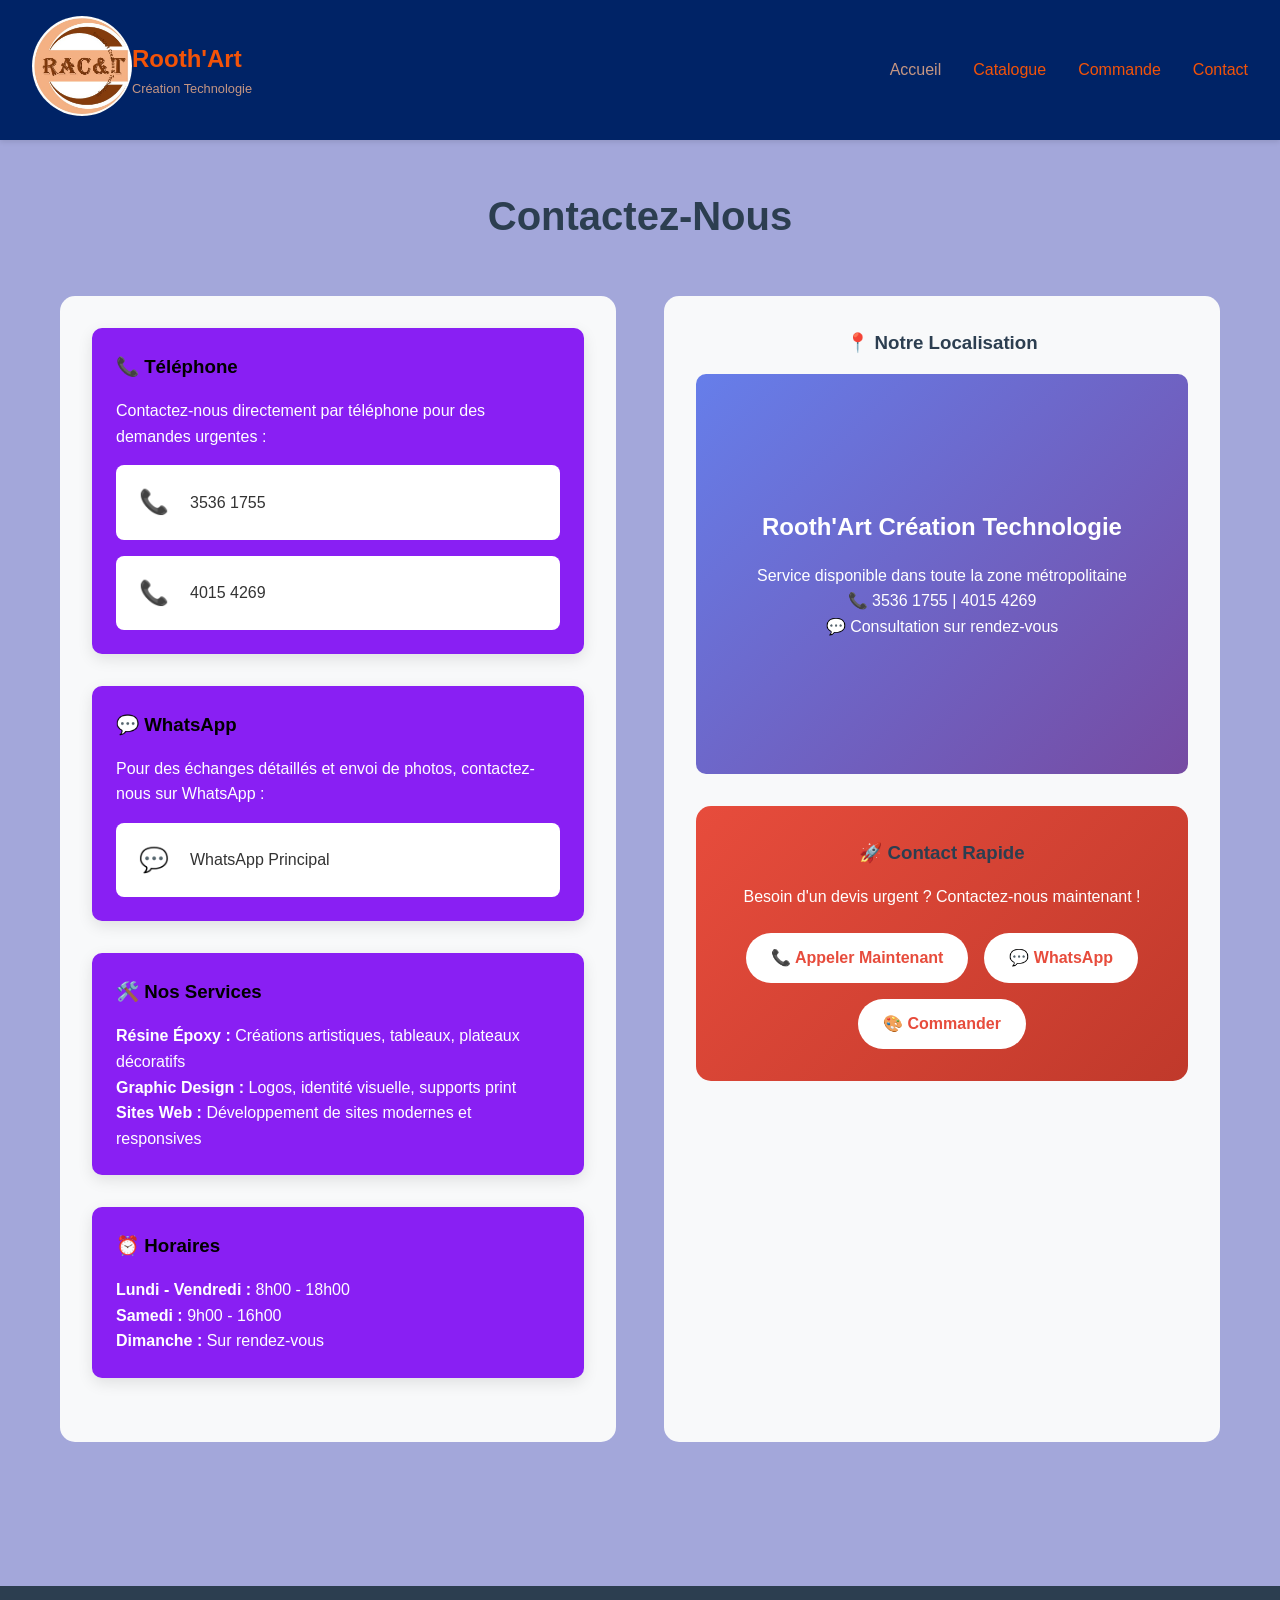
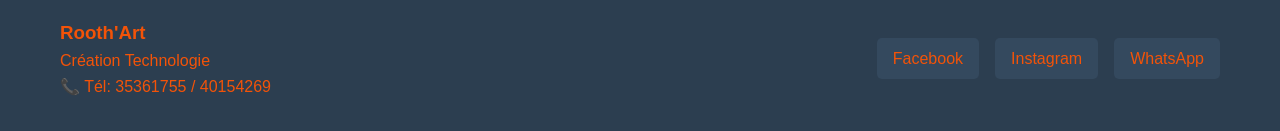
==== contact.html @ ddb90b37 "Add files via upload" ====
<!DOCTYPE html>
<html lang="fr">
<head>
    <meta charset="UTF-8">
    <meta name="viewport" content="width=device-width, initial-scale=1.0">
    <link rel="stylesheet" href="stylecontact.css">
    <title>Contact - Rooth'Art</title>
</head>
<body>
    <header>
        <nav class="navbar">
           <div class="logo__Name">
             <div class="logo">
                 <img src="logo.jpg">
                </div>
            <div class="nav-brand">
                <h1>Rooth'Art</h1>
                <p>Création Technologie</p>
            </div>
           </div>
            <ul class="nav-menu">
                <li><a href="index.html" class="active">Accueil</a></li>
                <li><a href="catalogue.html">Catalogue</a></li>
                <li><a href="commande.html">Commande</a></li>
                <li><a href="contact.html">Contact</a></li>
            </ul>
            <div class="hamburger">
                <span></span>
                <span></span>
                <span></span>
            </div>
        </nav>
    </header>

    <main>
        <section class="contact">
            <div class="container">
                <h2><br>Contactez-Nous</h2>
                
                <div class="contact-content">
                    <div class="contact-info">
                        <div class="contact-item">
                            <h3>📞 Téléphone</h3>
                            <p>Contactez-nous directement par téléphone pour des demandes urgentes :</p>
                            <div class="contact-links">
                                <a href="tel:35361755" class="contact-link">
                                    <span class="icon">📞</span>
                                    <span>3536 1755</span>
                                </a>
                                <a href="tel:40154269" class="contact-link">
                                    <span class="icon">📞</span>
                                    <span>4015 4269</span>
                                </a>
                            </div>
                        </div>

                        <div class="contact-item">
                            <h3>💬 WhatsApp</h3>
                            <p>Pour des échanges détaillés et envoi de photos, contactez-nous sur WhatsApp :</p>
                            <div class="contact-links">
                                <a href="https://wa.me/50935361755" class="contact-link">
                                    <span class="icon">💬</span>
                                    <span>WhatsApp Principal</span>
                                </a>
                            </div>
                        </div>

                        <div class="contact-item">
                            <h3>🛠️ Nos Services</h3>
                            <p><strong>Résine Époxy :</strong> Créations artistiques, tableaux, plateaux décoratifs</p>
                            <p><strong>Graphic Design :</strong> Logos, identité visuelle, supports print</p>
                            <p><strong>Sites Web :</strong> Développement de sites modernes et responsives</p>
                        </div>

                        <div class="contact-item">
                            <h3>⏰ Horaires</h3>
                            <p><strong>Lundi - Vendredi :</strong> 8h00 - 18h00</p>
                            <p><strong>Samedi :</strong> 9h00 - 16h00</p>
                            <p><strong>Dimanche :</strong> Sur rendez-vous</p>
                        </div>
                    </div>
                    
                    <div class="map-container">
                        <h3>📍 Notre Localisation</h3>
                        <div class="map-placeholder">
                            <h4>Rooth'Art Création Technologie</h4>
                            <p>Service disponible dans toute la zone métropolitaine</p>
                            <p>📞 3536 1755 | 4015 4269</p>
                            <p>💬 Consultation sur rendez-vous</p>
                        </div>
                        
                        <div class="quick-contact">
                            <h3>🚀 Contact Rapide</h3>
                            <p>Besoin d'un devis urgent ? Contactez-nous maintenant !</p>
                            <div class="quick-contact-buttons">
                                <a href="tel:35361755" class="quick-btn">📞 Appeler Maintenant</a>
                                <a href="https://wa.me/50935361755" class="quick-btn">💬 WhatsApp</a>
                                <a href="commande.html" class="quick-btn">🎨 Commander</a>
                            </div>
                        </div>
                    </div>
                </div>
            </div>
        </section>
    </main>

    <footer>
        <div class="container">
            <div class="footer-content">
                <div class="footer-info">
                    <h3>Rooth'Art</h3>
                    <p>Création Technologie</p>
                    <p>📞 Tél: 35361755 / 40154269</p>
                </div>
                <div class="social-links">
                    <a href="#" class="social-link">Facebook</a>
                    <a href="#" class="social-link">Instagram</a>
                    <a href="https://wa.me/50935361755" class="social-link">WhatsApp</a>
                </div>
            </div>
        </div>
    </footer>
</body>
</html>
---- stylecontact.css ----
* {
            margin: 0;
            padding: 0;
            box-sizing: border-box;
        }

        body {
            font-family: 'Arial', sans-serif;
            line-height: 1.6;
            color: #333;
            background: #a3a7da;
        }

        .container {
            max-width: 1200px;
            margin: 0 auto;
            padding: 0 20px;
        }

        /* Navigation */
            .logo img{
            width: 100px;
            height: 100px;
            border-radius: 50%;
        }
        .logo__Name{
            display: flex;
            align-items: center;
        }
        .navbar {
            display: flex;
            justify-content: space-between;
            align-items: center;
            padding: 1rem 2rem;
            background: #002366;
            box-shadow: 0 2px 5px rgba(0,0,0,0.1);
            position: fixed;
            width: 100%;
            top: 0;
            z-index: 1000;
        }
        
        .nav-brand h1 {
            color:#f35308 ;
            font-size: 1.5rem;
        }

        .nav-brand p {
            color: #c59683;
            font-size: 0.8rem;
        }

        .nav-menu {
            display: flex;
            list-style: none;
            gap: 2rem;
            justify-content: flex-end;
        }

        .nav-menu a {
            text-decoration: none;
            color: #f35308;
            font-weight: 500;
            transition: color 0.3s;
        }

        .nav-menu a.active,
        .nav-menu a:hover {
            color: #c59683;
        }

        .hamburger {
            display: none;
            flex-direction: column;
            cursor: pointer;
        }

        /* .hamburger span {
            width: 25px;
            height: 3px;
            background: #333;
            margin: 3px 0;
            transition: 0.3s;
        } */

        /* Contact Section */
        .contact {
            padding: 120px 0 80px;
        }

        .contact h2 {
            text-align: center;
            margin-bottom: 3rem;
            font-size: 2.5rem;
            color: #2c3e50;
        }

        .contact-content {
            display: grid;
            grid-template-columns: 1fr 1fr;
            gap: 3rem;
        }

        .contact-info {
            background: #f8f9fa;
            padding: 2rem;
            border-radius: 15px;
        }

        .contact-item {
            margin-bottom: 2rem;
            padding: 1.5rem;
            background:  #891ff3;
            border-radius: 10px;
            box-shadow: 0 5px 15px rgba(0,0,0,0.1);
        }

        .contact-item h3 {
            color: black;
            margin-bottom: 1rem;
            display: flex;
            align-items: center;
            gap: 0.5rem;
        }

        .contact-item p {
            color: white;
            line-height: 1.6;
        }

        .contact-links {
            display: flex;
            flex-direction: column;
            gap: 1rem;
            margin-top: 1rem;
        }

        .contact-link {
            display: flex;
            align-items: center;
            gap: 1rem;
            padding: 1rem;
            background: white;
            border-radius: 8px;
            text-decoration: none;
            color: #333;
            transition: all 0.3s;
            border: 2px solid transparent;
        }

        .contact-link:hover {
            border-color: #3498db;
            transform: translateX(5px);
        }

        .contact-link .icon {
            font-size: 1.5rem;
            width: 40px;
            text-align: center;
        }

        /* Map Container */
        .map-container {
            background: #f8f9fa;
            padding: 2rem;
            border-radius: 15px;
        }

        .map-container h3 {
            color: #2c3e50;
            margin-bottom: 1rem;
            text-align: center;
        }

        .map-placeholder {
            height: 400px;
            background: linear-gradient(135deg, #667eea, #764ba2);
            border-radius: 10px;
            display: flex;
            flex-direction: column;
            justify-content: center;
            align-items: center;
            color: white;
            text-align: center;
            padding: 2rem;
        }

        .map-placeholder h4 {
            font-size: 1.5rem;
            margin-bottom: 1rem;
        }

        .quick-contact {
            background: linear-gradient(135deg, #e74c3c, #c0392b);
            color: white;
            padding: 2rem;
            border-radius: 15px;
            text-align: center;
            margin-top: 2rem;
        }

        .quick-contact h3 {
            margin-bottom: 1rem;
        }

        .quick-contact-buttons {
            display: flex;
            gap: 1rem;
            justify-content: center;
            flex-wrap: wrap;
            margin-top: 1.5rem;
        }

        .quick-btn {
            padding: 12px 25px;
            background: white;
            color: #e74c3c;
            text-decoration: none;
            border-radius: 25px;
            font-weight: bold;
            transition: all 0.3s;
        }

        .quick-btn:hover {
            transform: translateY(-3px);
            box-shadow: 0 5px 15px rgba(0,0,0,0.2);
        }

        /* Footer */
        footer {
            background: #2c3e50;
            color:#f35308;
            padding: 2rem 0;
            margin-top: 4rem;
        }

        .footer-content {
            display: flex;
            justify-content: space-between;
            align-items: center;
        }

        .social-links {
            display: flex;
            gap: 1rem;
        }

        .social-link {
            color: #f35308;
            text-decoration: none;
            padding: 0.5rem 1rem;
            background: #34495e;
            border-radius: 5px;
            transition: background 0.3s;
        }

        .social-link:hover {
            background: #3498db;
        }

        /* Responsive Design 
        @media (max-width: 768px) {
            .hamburger {
                display: flex;
            }
            
            .nav-menu {
                position: fixed;
                left: -100%;
                top: 70px;
                flex-direction: column;
                background-color: white;
                width: 100%;
                text-align: center;
                transition: 0.3s;
                box-shadow: 0 10px 27px rgba(0,0,0,0.05);
                padding: 2rem 0;
            }
            
            .nav-menu.active {
                left: 0;
            }
            
            .contact {
                padding: 100px 0 60px;
            }
            
            .contact-content {
                grid-template-columns: 1fr;
                gap: 2rem;
            }
            
            .map-placeholder {
                height: 300px;
                padding: 1rem;
            }
            
            .quick-contact-buttons {
                flex-direction: column;
                align-items: center;
            }
            
            .footer-content {
                flex-direction: column;
                gap: 1rem;
                text-align: center;
            }
        }

        @media (max-width: 480px) {
            .container {
                padding: 0 15px;
            }
            
            .navbar {
                padding: 1rem;
            }
            
            .contact h2 {
                font-size: 2rem;
            }
            
            .contact-info,
            .map-container {
                padding: 1.5rem;
            }
            
            .contact-item {
                padding: 1rem;
            }
        }

         /* Responsive */
        @media (max-width: 200px) {
            .nav-container {
                flex-direction: column;
                gap: 1rem;
            }

            nav ul {
                gap: 1rem;
            }

            .contact-grid {
                grid-template-columns: 1fr;
            }

            .section {
                padding: 2rem 1rem;
            }
        }
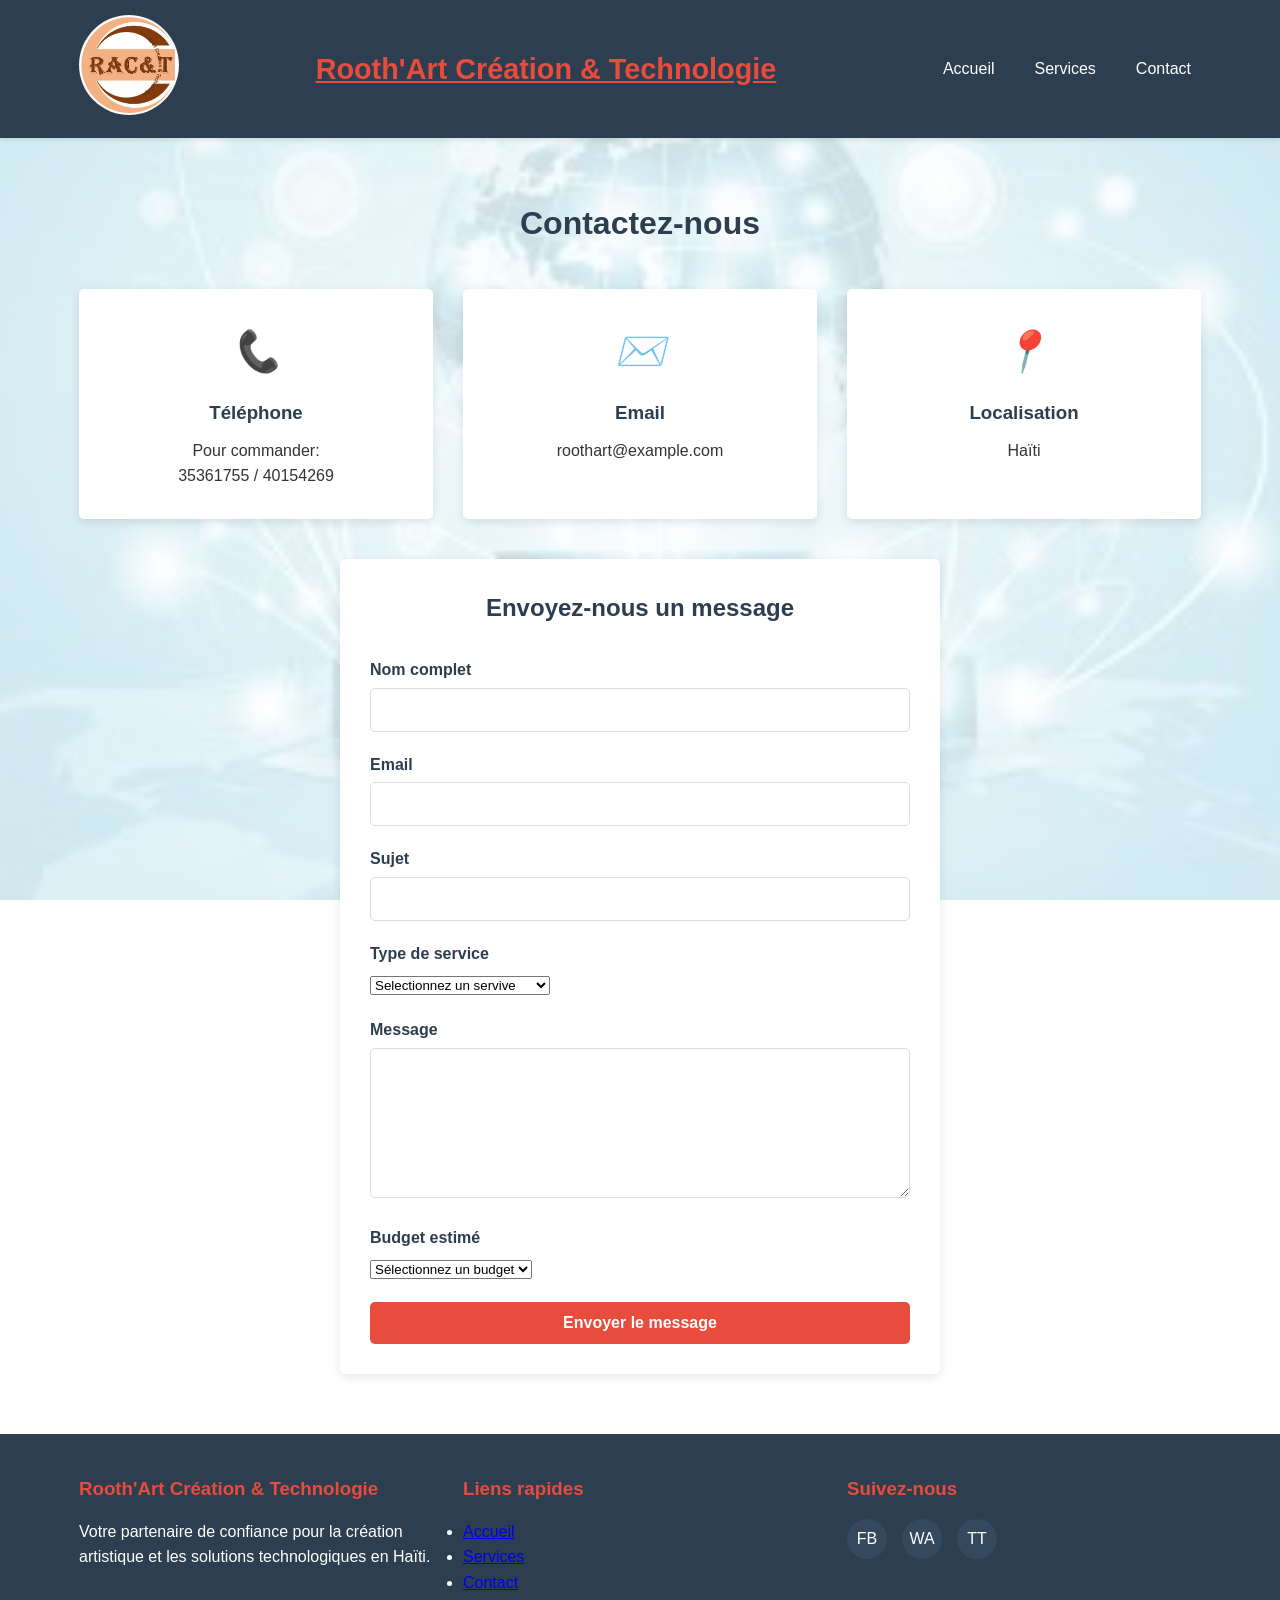
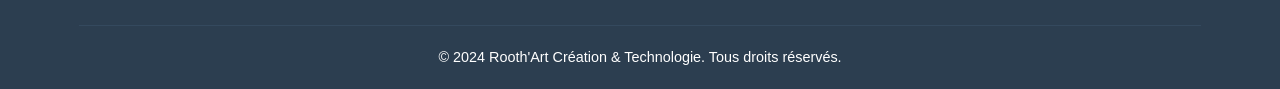
==== commit 711cb2f2: "Add files via upload" ====
--- a/contact.html
+++ b/contact.html
@@ -3,102 +3,367 @@
 <head>
     <meta charset="UTF-8">
     <meta name="viewport" content="width=device-width, initial-scale=1.0">
-    <link rel="stylesheet" href="stylecontact.css">
-    <title>Contact - Rooth'Art</title>
+    <title>Contact - Rooth'Art Création & Technologie</title>
+    <style>
+        * {
+            margin: 0;
+            padding: 0;
+            box-sizing: border-box;
+        }
+        
+        body {
+            font-family: 'Arial', sans-serif;
+            line-height: 1.6;
+            color: #333;
+            background-color: #4d9a9c;
+             background: linear-gradient(rgba(255,255,255,0.8), rgba(255,255,255,0.8)), 
+                        url("120.jpg");
+            background-size: cover;
+            background-attachment: fixed;
+            background-position: center;
+        }
+        
+        .container {
+            width: 90%;
+            max-width: 1200px;
+            margin: 0 auto;
+            padding: 0 15px;
+        }
+        
+        /* Header */
+        header {
+            background-color: #2c3e50;
+            color: white;
+            padding: 15px 0;
+            position: sticky;
+            top: 0;
+            z-index: 100;
+            box-shadow: 0 2px 5px rgba(0,0,0,0.1);
+        }
+        .log img{
+            width: 100px;
+            height: 100px;
+            border-radius: 50px;
+        }
+        .logo {
+            font-size: 1.8rem;
+            font-weight: bold;
+            color: #e74c3c;
+        }
+        
+        nav {
+            display: flex;
+            justify-content: space-between;
+            align-items: center;
+        }
+        
+        .nav-links {
+            display: flex;
+            list-style: none;
+        }
+        
+        .nav-links li {
+            margin-left: 20px;
+        }
+        
+        .nav-links a {
+            color: white;
+            text-decoration: none;
+            padding: 5px 10px;
+            transition: color 0.3s;
+        }
+        
+        .nav-links a:hover {
+            color: #e74c3c;
+        }
+        
+        .menu-toggle {
+            display: none;
+            cursor: pointer;
+            font-size: 1.5rem;
+        }
+        
+        #menu-check {
+            display: none;
+        }
+        
+        /* Contact Page */
+        .contact-page {
+            padding: 60px 0;
+        }
+        
+        .section-title {
+            text-align: center;
+            margin-bottom: 40px;
+            font-size: 2rem;
+            color: #2c3e50;
+        }
+        
+        .contact-info {
+            display: grid;
+            grid-template-columns: repeat(auto-fit, minmax(250px, 1fr));
+            gap: 30px;
+            margin-bottom: 40px;
+        }
+        
+        .contact-card {
+            background-color: white;
+            padding: 30px;
+            border-radius: 5px;
+            box-shadow: 0 3px 10px rgba(0,0,0,0.1);
+            text-align: center;
+            transition: transform 0.3s;
+        }
+        
+        .contact-card:hover {
+            transform: translateY(-5px);
+        }
+        
+        .contact-card i {
+            font-size: 2.5rem;
+            color: #e74c3c;
+            margin-bottom: 15px;
+            display: block;
+        }
+        
+        .contact-card h3 {
+            margin-bottom: 10px;
+            color: #2c3e50;
+        }
+        
+        /* Contact Form */
+        .contact-form {
+            max-width: 600px;
+            margin: 0 auto;
+            background-color: white;
+            padding: 30px;
+            border-radius: 5px;
+            box-shadow: 0 3px 10px rgba(0,0,0,0.1);
+        }
+        
+        .contact-form h2 {
+            text-align: center;
+            margin-bottom: 30px;
+            color: #2c3e50;
+        }
+        
+        .form-group {
+            margin-bottom: 20px;
+        }
+        
+        .form-group label {
+            display: block;
+            margin-bottom: 5px;
+            font-weight: bold;
+            color: #2c3e50;
+        }
+        
+        .form-control {
+            width: 100%;
+            padding: 12px;
+            border: 1px solid #ddd;
+            border-radius: 5px;
+            font-size: 1rem;
+            transition: border-color 0.3s;
+        }
+        
+        .form-control:focus {
+            border-color: #e74c3c;
+            outline: none;
+        }
+        
+        textarea.form-control {
+            min-height: 150px;
+            resize: vertical;
+        }
+        
+        .btn {
+            display: inline-block;
+            background-color: #e74c3c;
+            color: white;
+            padding: 12px 25px;
+            border: none;
+            border-radius: 5px;
+            font-weight: bold;
+            cursor: pointer;
+            transition: background-color 0.3s;
+            width: 100%;
+            font-size: 1rem;
+        }
+        
+        .btn:hover {
+            background-color: #c0392b;
+        }
+        
+        /* Footer */
+        footer {
+            background-color: #2c3e50;
+            color: white;
+            padding: 40px 0 20px;
+        }
+        
+        .footer-content {
+            display: grid;
+            grid-template-columns: repeat(auto-fit, minmax(200px, 1fr));
+            gap: 30px;
+            margin-bottom: 30px;
+        }
+        
+        .footer-section h3 {
+            margin-bottom: 15px;
+            color: #e74c3c;
+        }
+        
+        .social-links {
+            display: flex;
+            gap: 15px;
+        }
+        
+        .social-links a {
+            display: inline-block;
+            width: 40px;
+            height: 40px;
+            background-color: #34495e;
+            border-radius: 50%;
+            text-align: center;
+            line-height: 40px;
+            transition: background-color 0.3s;
+            color: white;
+            text-decoration: none;
+        }
+        
+        .social-links a:hover {
+            background-color: #e74c3c;
+        }
+        
+        .copyright {
+            text-align: center;
+            padding-top: 20px;
+            border-top: 1px solid #34495e;
+            font-size: 0.9rem;
+        }
+        
+        /* Mobile Navigation */
+        @media (max-width: 768px) {
+            .menu-toggle {
+                display: block;
+            }
+            
+            .nav-links {
+                position: fixed;
+                top: 70px;
+                left: -100%;
+                width: 100%;
+                height: calc(100vh - 70px);
+                background-color: #2c3e50;
+                flex-direction: column;
+                align-items: center;
+                justify-content: flex-start;
+                padding-top: 50px;
+                transition: left 0.3s;
+            }
+            
+            #menu-check:checked ~ .nav-links {
+                left: 0;
+            }
+            
+            .nav-links li {
+                margin: 15px 0;
+            }
+            
+            .contact-info {
+                grid-template-columns: 1fr;
+            }
+        }
+    </style>
 </head>
 <body>
     <header>
-        <nav class="navbar">
-           <div class="logo__Name">
-             <div class="logo">
-                 <img src="logo.jpg">
-                </div>
-            <div class="nav-brand">
-                <h1>Rooth'Art</h1>
-                <p>Création Technologie</p>
-            </div>
-           </div>
-            <ul class="nav-menu">
-                <li><a href="index.html" class="active">Accueil</a></li>
-                <li><a href="catalogue.html">Catalogue</a></li>
-                <li><a href="commande.html">Commande</a></li>
-                <li><a href="contact.html">Contact</a></li>
-            </ul>
-            <div class="hamburger">
-                <span></span>
-                <span></span>
-                <span></span>
-            </div>
-        </nav>
+        <div class="container">
+            <nav>
+                 <div class="log">
+                <img src="log.jpg">
+                </div>
+                <a href="index.html" class="logo">Rooth'Art Création & Technologie</a>
+                <input type="checkbox" id="menu-check">
+                <label for="menu-check" class="menu-toggle">☰</label>
+                <ul class="nav-links">
+                    <li><a href="index.html">Accueil</a></li>
+                    <li><a href="services.html">Services</a></li>
+                    <li><a href="contact.html">Contact</a></li>
+                </ul>
+            </nav>
+        </div>
     </header>
 
     <main>
-        <section class="contact">
+        <section class="contact-page">
             <div class="container">
-                <h2><br>Contactez-Nous</h2>
+                <h1 class="section-title">Contactez-nous</h1>
                 
-                <div class="contact-content">
-                    <div class="contact-info">
-                        <div class="contact-item">
-                            <h3>📞 Téléphone</h3>
-                            <p>Contactez-nous directement par téléphone pour des demandes urgentes :</p>
-                            <div class="contact-links">
-                                <a href="tel:35361755" class="contact-link">
-                                    <span class="icon">📞</span>
-                                    <span>3536 1755</span>
-                                </a>
-                                <a href="tel:40154269" class="contact-link">
-                                    <span class="icon">📞</span>
-                                    <span>4015 4269</span>
-                                </a>
-                            </div>
-                        </div>
+                <div class="contact-info">
+                    <div class="contact-card">
+                        <i>📞</i>
+                        <h3>Téléphone</h3>
+                        <p>Pour commander: <br>35361755 / 40154269</p>
+                    </div>
+                    <div class="contact-card">
+                        <i>✉️</i>
+                        <h3>Email</h3>
+                        <p>roothart@example.com</p>
+                    </div>
+                    <div class="contact-card">
+                        <i>📍</i>
+                        <h3>Localisation</h3>
+                        <p>Haïti</p>
+                    </div>
+                </div>
+                
+                <div class="contact-form">
+                    
+                    <h2>Envoyez-nous un message</h2>
+                    
+                    <form action="https://formspree.io/f/xpwkzone" method="post">
+                        <div class="form-group">
+                            <label for="name">Nom complet</label>
+                            <input type="text" id="name" name="name" class="form-control" required>
+                        </div>
+                        <div class="form-group">
+                            <label for="email">Email</label>
+                            <input type="email" id="email" name="email" class="form-control" required>
+                        </div>
+                        <div class="form-group">
+                            <label for="subject">Sujet</label>
+                            <input type="text" id="subject" name="subject" class="form-control" required>
+                        </div>
+                        <div class="form-group">
+                            <label for="service"> Type de service</label>
+                            <select id="service" name="service" required>
+                            <option value=""> Selectionnez un servive</option>
+                            <option value="Carte de vite">Carte de visite personalisé </option>
+                            <option value="Marque-parge">Marque-parge personalisé</option>
+                            <option value="Porte-clé">Porte-clé personalisé</option>
+                            <option value="Poche telephone">Poche téléphone</option>
+                            <option value="Patisserie">Patisserie</option>
 
-                        <div class="contact-item">
-                            <h3>💬 WhatsApp</h3>
-                            <p>Pour des échanges détaillés et envoi de photos, contactez-nous sur WhatsApp :</p>
-                            <div class="contact-links">
-                                <a href="https://wa.me/50935361755" class="contact-link">
-                                    <span class="icon">💬</span>
-                                    <span>WhatsApp Principal</span>
-                                </a>
-                            </div>
-                        </div>
+                            </select>
+                        </div>
+                        <div class="form-group">
+                            <label for="message">Message</label>
+                            <textarea id="message" name="message" class="form-control" required></textarea>
+                        </div>
+                        
 
-                        <div class="contact-item">
-                            <h3>🛠️ Nos Services</h3>
-                            <p><strong>Résine Époxy :</strong> Créations artistiques, tableaux, plateaux décoratifs</p>
-                            <p><strong>Graphic Design :</strong> Logos, identité visuelle, supports print</p>
-                            <p><strong>Sites Web :</strong> Développement de sites modernes et responsives</p>
-                        </div>
-
-                        <div class="contact-item">
-                            <h3>⏰ Horaires</h3>
-                            <p><strong>Lundi - Vendredi :</strong> 8h00 - 18h00</p>
-                            <p><strong>Samedi :</strong> 9h00 - 16h00</p>
-                            <p><strong>Dimanche :</strong> Sur rendez-vous</p>
-                        </div>
-                    </div>
-                    
-                    <div class="map-container">
-                        <h3>📍 Notre Localisation</h3>
-                        <div class="map-placeholder">
-                            <h4>Rooth'Art Création Technologie</h4>
-                            <p>Service disponible dans toute la zone métropolitaine</p>
-                            <p>📞 3536 1755 | 4015 4269</p>
-                            <p>💬 Consultation sur rendez-vous</p>
-                        </div>
-                        
-                        <div class="quick-contact">
-                            <h3>🚀 Contact Rapide</h3>
-                            <p>Besoin d'un devis urgent ? Contactez-nous maintenant !</p>
-                            <div class="quick-contact-buttons">
-                                <a href="tel:35361755" class="quick-btn">📞 Appeler Maintenant</a>
-                                <a href="https://wa.me/50935361755" class="quick-btn">💬 WhatsApp</a>
-                                <a href="commande.html" class="quick-btn">🎨 Commander</a>
-                            </div>
-                        </div>
-                    </div>
+                        <div class="form-group">
+                            <label for="budget">Budget estimé</label>
+                            <select id="budget" name="budget">
+                                <option value="">Sélectionnez un budget</option>
+                                <option value="100-200">100$ - 200$</option>
+                                <option value="25-30">25$ - 30$</option>
+                            </select>
+                        </div>
+                        <button type="submit" class="btn">Envoyer le message</button>
+                    </form>
                 </div>
             </div>
         </section>
@@ -107,16 +372,29 @@
     <footer>
         <div class="container">
             <div class="footer-content">
-                <div class="footer-info">
-                    <h3>Rooth'Art</h3>
-                    <p>Création Technologie</p>
-                    <p>📞 Tél: 35361755 / 40154269</p>
-                </div>
-                <div class="social-links">
-                    <a href="#" class="social-link">Facebook</a>
-                    <a href="#" class="social-link">Instagram</a>
-                    <a href="https://wa.me/50935361755" class="social-link">WhatsApp</a>
-                </div>
+                 <div class="footer-section">
+                    <h3>Rooth'Art Création & Technologie</h3>
+                    <p>Votre partenaire de confiance pour la création artistique et les solutions technologiques en Haïti.</p>
+                </div>
+                <div class="footer-section">
+                    <h3>Liens rapides</h3>
+                    <ul>
+                        <li><a href="index.html">Accueil</a></li>
+                        <li><a href="services.html">Services</a></li>
+                        <li><a href="contact.html">Contact</a></li>
+                    </ul>
+                </div>
+                <div class="footer-section">
+                    <h3>Suivez-nous</h3>
+                    <div class="social-links">
+                        <a href="#" aria-label="Facebook">FB</a>
+                        <a href="#" aria-label="WhatsApp">WA</a>
+                        <a href="#" aria-label="TikTok">TT</a>
+                    </div>
+                </div>
+            </div>
+            <div class="copyright">
+                <p>&copy; 2024 Rooth'Art Création & Technologie. Tous droits réservés.</p>
             </div>
         </div>
     </footer>
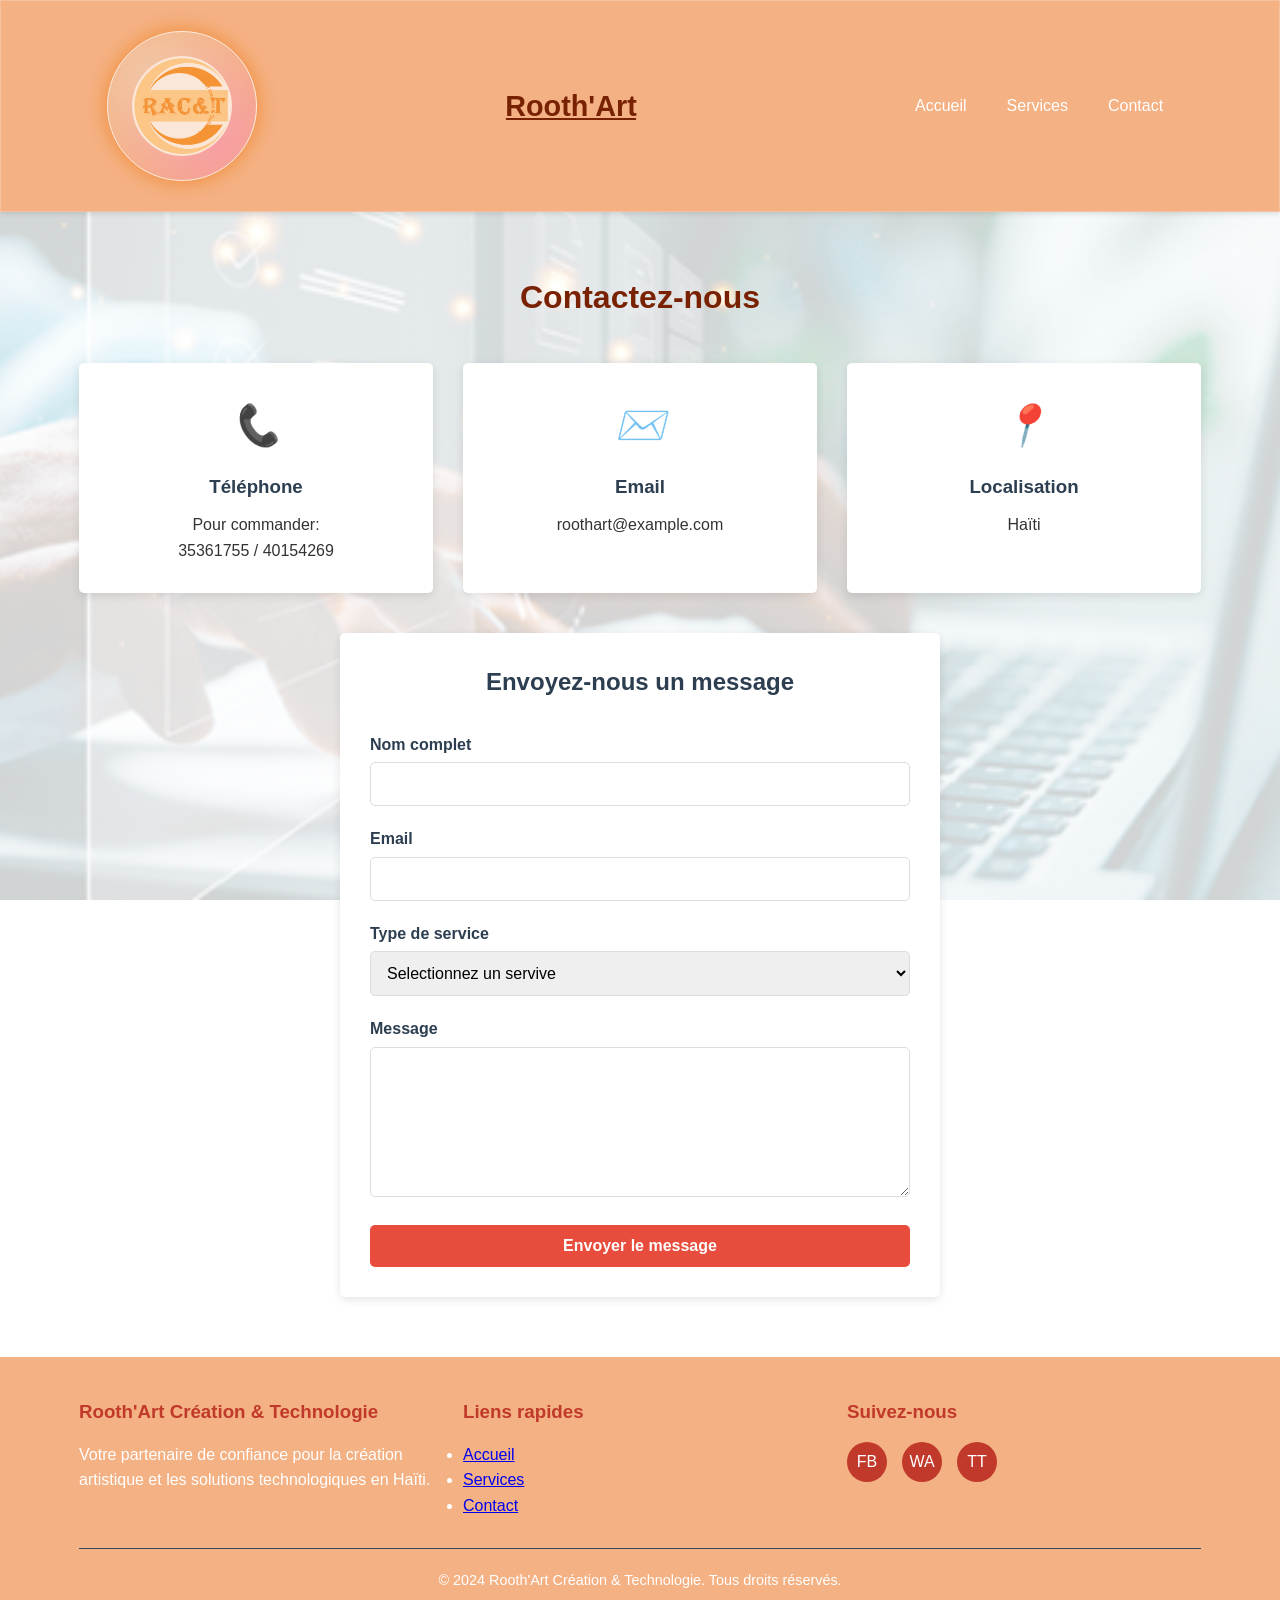
==== commit 44c5307d: "Add files via upload" ====
--- a/contact.html
+++ b/contact.html
@@ -17,7 +17,7 @@
             color: #333;
             background-color: #4d9a9c;
              background: linear-gradient(rgba(255,255,255,0.8), rgba(255,255,255,0.8)), 
-                        url("120.jpg");
+                        url("prog1.png");
             background-size: cover;
             background-attachment: fixed;
             background-position: center;
@@ -30,7 +30,262 @@
             padding: 0 15px;
         }
         
-        /* Header */
+         /* Header */
+        header {
+            background-color: rgba(244,177,131);
+            color: white;
+            padding: 15px 0;
+            position: sticky;
+            top: 0;
+            z-index: 100;
+            box-shadow: 0 2px 5px rgba(0,0,0,0.1);
+        }
+        
+
+        /* KADO 1: Bounce Animation */
+        header {
+            
+            backdrop-filter: blur(10px);
+            border-radius: none;
+            padding: 30px;
+            text-align: center;
+            border: 1px solid rgba(255,255,255,0.2);
+            cursor: pointer;
+            transition: all 0.3s ease;
+            animation: bounce 2s infinite ease-in-out;
+        }
+
+        header:hover {
+            animation-play-state: paused;
+            background:#792203;
+            transform: scale(1.05);
+        }
+
+        @keyframes bounce {
+            0%, 100% {
+                transform: translateY(0);
+            }
+            50% {
+                transform: translateY(-20px);
+            }
+        }
+        .log img{
+            width: 100px;
+            height: 100px;
+            border-radius: 50px;
+               transition: transform 0.3s;
+               transform-style: preserve-3d;
+            animation: carouselRotate 60s infinite;
+             transition: all 0.5s ease;
+        }
+           @keyframes carouselRotate {
+            0% { transform: rotateY(0deg); }
+            100% { transform: rotateY(360deg); }
+        }
+         .log {
+            position: absolute;
+            width: 100%;
+            height: 100%;
+            display: flex;
+            justify-content: center;
+            align-items: center;
+            transform-style: preserve-3d;
+            animation: float 6s ease-in-out infinite;
+        }
+
+        .log {
+            position: absolute;
+            width: 150px;
+            height: 150px;
+            background: rgba(255, 255, 255, 0.1);
+            border-radius: 50%;
+            display: flex;
+            justify-content: center;
+            align-items: center;
+            box-shadow: 
+                0 0 20px #792203;
+                
+            backdrop-filter: blur(5px);
+            border: 1px solid white
+        }
+.log {
+            font-size: 80px;
+            color: transparent;
+            background: linear-gradient(45deg, #00ffff, #ff00ff, #ffff00);
+            background-clip: text;
+            -webkit-background-clip: text;
+            animation: colorShift 4s linear infinite;
+        }
+
+        .log{
+            background: 
+                radial-gradient(circle at 30% 30%, rgba(0, 255, 255, 0.4), transparent 70%),
+                radial-gradient(circle at 70% 70%, rgba(255, 0, 255, 0.4), transparent 70%);
+            opacity: 0.7;
+            animation: rotate 10s linear infinite;
+                mix-blend-mode: overlay;}
+     
+        .log img{
+            width: 100px;
+            height: 100px;
+            border-radius: 50px;
+               transition: transform 0.3s;
+               transform-style: preserve-3d;
+            animation: carouselRotate 60s infinite;
+             transition: all 0.5s ease;
+        }
+           @keyframes carouselRotate {
+            0% { transform: rotateY(0deg); }
+            100% { transform: rotateY(360deg); }
+        }
+        .logo {
+            font-size: 1.8rem;
+            font-weight: bold;
+            color:#792203
+        }
+        .log img:hover {
+            animation-play-state: paused;
+            background: rgba(255,255,255,0.2);
+            transform: scale(1.05);
+        }
+        @keyframes float {
+            0%, 100% {
+                transform: translateY(0) rotateX(5deg) rotateY(5deg);
+            }
+            50% {
+                transform: translateY(-15px) rotateX(-5deg) rotateY(-5deg);
+            }
+        }
+
+        @keyframes colorShift {
+            0% {
+                filter: hue-rotate(0deg);
+            }
+            100% {
+                filter: hue-rotate(360deg);
+            }
+        }
+
+        @keyframes rotate {
+            0% {
+                transform: rotate(0deg);
+            }
+            100% {
+                transform: rotate(360deg);
+            }
+        }
+
+        @keyframes spin {
+            0% {
+                transform: rotate(0deg);
+            }
+            100% {
+                transform: rotate(360deg);
+            }
+        }
+
+        @keyframes particleFloat {
+            0%, 100% {
+                transform: translate(0, 0);
+                opacity: 0;
+            }
+            10% {
+                opacity: 1;
+            }
+            90% {
+                opacity: 1;
+            }
+            50% {
+                transform: translate(20px, -20px);
+            }
+        }
+
+                .log 
+       /*      font-size: 80px;
+            color: transparent;
+            background: linear-gradient(45deg, #00ffff, #ff00ff, #ffff00);
+            background-clip: text;
+            -webkit-background-clip: text;
+            animation: colorShift 4s linear infinite;
+        }
+
+        .log{
+            background: 
+                radial-gradient(circle at 30% 30%, rgba(0, 255, 255, 0.4), transparent 70%),
+                radial-gradient(circle at 70% 70%, rgba(255, 0, 255, 0.4), transparent 70%);
+            opacity: 0.7;
+            animation: rotate 10s linear infinite;
+            mix-blend-mode: overlay;
+        }
+ */
+        .log{
+            background: 
+                conic-gradient(from 0deg, 
+                    transparent 0%, 
+                    rgba(0, 255, 255, 0.3) 10%, 
+                    transparent 20%,
+                    rgba(255, 0, 255, 0.3) 30%,
+                    transparent 40%,
+                    rgba(255, 255, 0, 0.3) 50%,
+                    transparent 60%,
+                    rgba(0, 255, 255, 0.3) 70%,
+                    transparent 80%,
+                    rgba(255, 0, 255, 0.3) 90%,
+                    transparent 100%);
+            animation: spin 8s linear infinite;
+        }
+
+        .log {
+            position: relative;
+        }
+        
+        .logo {
+            font-size: 1.8rem;
+            font-weight: bold;
+            color:#792203
+        }
+        .log img:hover {
+            animation-play-state: paused;
+            background: rgba(255,255,255,0.2);
+            transform: scale(1.05);
+        }
+        
+        /* Typewriter Animation */
+        .logo {
+            background: rgba(244,177,131);
+            backdrop-filter: blur(10px);
+            border-radius: 15px;
+            padding: 0px;
+            text-align: center;
+        
+            border: none;
+            cursor: pointer;
+            overflow: hidden;
+        }
+
+        .logo {
+            overflow: hidden;
+            border-right: 2px  white;
+            white-space: nowrap;
+            
+        }
+
+        @keyframes typing {
+            0% { width: 0; }
+            100% { width: 100%; }
+        }
+
+        @keyframes blink {
+            0%, 100% { border-color: rgb(255, 94, 0); }
+            50% { border-color: transparent; }
+        }
+        .logo:hover {
+            animation-play-state: paused;
+            background:#792203;
+            transform: scale(1.05);
+            color: white;
+        }
+        /* Header 
         header {
             background-color: #2c3e50;
             color: white;
@@ -39,7 +294,7 @@
             top: 0;
             z-index: 100;
             box-shadow: 0 2px 5px rgba(0,0,0,0.1);
-        }
+        }*/
         .log img{
             width: 100px;
             height: 100px;
@@ -48,7 +303,6 @@
         .logo {
             font-size: 1.8rem;
             font-weight: bold;
-            color: #e74c3c;
         }
         
         nav {
@@ -96,7 +350,7 @@
             text-align: center;
             margin-bottom: 40px;
             font-size: 2rem;
-            color: #2c3e50;
+            color: #792203;
         }
         
         .contact-info {
@@ -196,8 +450,9 @@
         }
         
         /* Footer */
+     
         footer {
-            background-color: #2c3e50;
+            background-color:  rgba(244,177,131);
             color: white;
             padding: 40px 0 20px;
         }
@@ -211,7 +466,7 @@
         
         .footer-section h3 {
             margin-bottom: 15px;
-            color: #e74c3c;
+            color: #c0392b;
         }
         
         .social-links {
@@ -223,7 +478,7 @@
             display: inline-block;
             width: 40px;
             height: 40px;
-            background-color: #34495e;
+            background-color: #c0392b;;
             border-radius: 50%;
             text-align: center;
             line-height: 40px;
@@ -243,7 +498,8 @@
             font-size: 0.9rem;
         }
         
-        /* Mobile Navigation */
+        
+           /* Mobile Navigation */
         @media (max-width: 768px) {
             .menu-toggle {
                 display: block;
@@ -262,7 +518,9 @@
                 padding-top: 50px;
                 transition: left 0.3s;
             }
-            
+            .logo{
+                 grid-template-columns: repeat(auto-fit, minmax(200px, 1fr)); 
+            }
             #menu-check:checked ~ .nav-links {
                 left: 0;
             }
@@ -275,6 +533,7 @@
                 grid-template-columns: 1fr;
             }
         }
+
     </style>
 </head>
 <body>
@@ -284,7 +543,7 @@
                  <div class="log">
                 <img src="log.jpg">
                 </div>
-                <a href="index.html" class="logo">Rooth'Art Création & Technologie</a>
+                <a href="index.html" class="logo">Rooth'Art</a>
                 <input type="checkbox" id="menu-check">
                 <label for="menu-check" class="menu-toggle">☰</label>
                 <ul class="nav-links">
@@ -333,35 +592,24 @@
                             <input type="email" id="email" name="email" class="form-control" required>
                         </div>
                         <div class="form-group">
-                            <label for="subject">Sujet</label>
-                            <input type="text" id="subject" name="subject" class="form-control" required>
-                        </div>
-                        <div class="form-group">
-                            <label for="service"> Type de service</label>
-                            <select id="service" name="service" required>
+                          <label for="service"> Type de service</label>
+                            <select id="service" name="service" class="form-control" required>
                             <option value=""> Selectionnez un servive</option>
                             <option value="Carte de vite">Carte de visite personalisé </option>
                             <option value="Marque-parge">Marque-parge personalisé</option>
                             <option value="Porte-clé">Porte-clé personalisé</option>
                             <option value="Poche telephone">Poche téléphone</option>
                             <option value="Patisserie">Patisserie</option>
-
+  
+                        </div>
+                        
                             </select>
                         </div>
                         <div class="form-group">
                             <label for="message">Message</label>
                             <textarea id="message" name="message" class="form-control" required></textarea>
                         </div>
-                        
-
-                        <div class="form-group">
-                            <label for="budget">Budget estimé</label>
-                            <select id="budget" name="budget">
-                                <option value="">Sélectionnez un budget</option>
-                                <option value="100-200">100$ - 200$</option>
-                                <option value="25-30">25$ - 30$</option>
-                            </select>
-                        </div>
+                    
                         <button type="submit" class="btn">Envoyer le message</button>
                     </form>
                 </div>
@@ -388,8 +636,8 @@
                     <h3>Suivez-nous</h3>
                     <div class="social-links">
                         <a href="#" aria-label="Facebook">FB</a>
-                        <a href="#" aria-label="WhatsApp">WA</a>
-                        <a href="#" aria-label="TikTok">TT</a>
+                         <a href="https://wa.me/35361755" aria-label="WhatsApp">WA</a>
+                        <a href="https://www.tiktok.com/@Nurse_Tchedjoy" aria-label="TikTok">TT</a>
                     </div>
                 </div>
             </div>
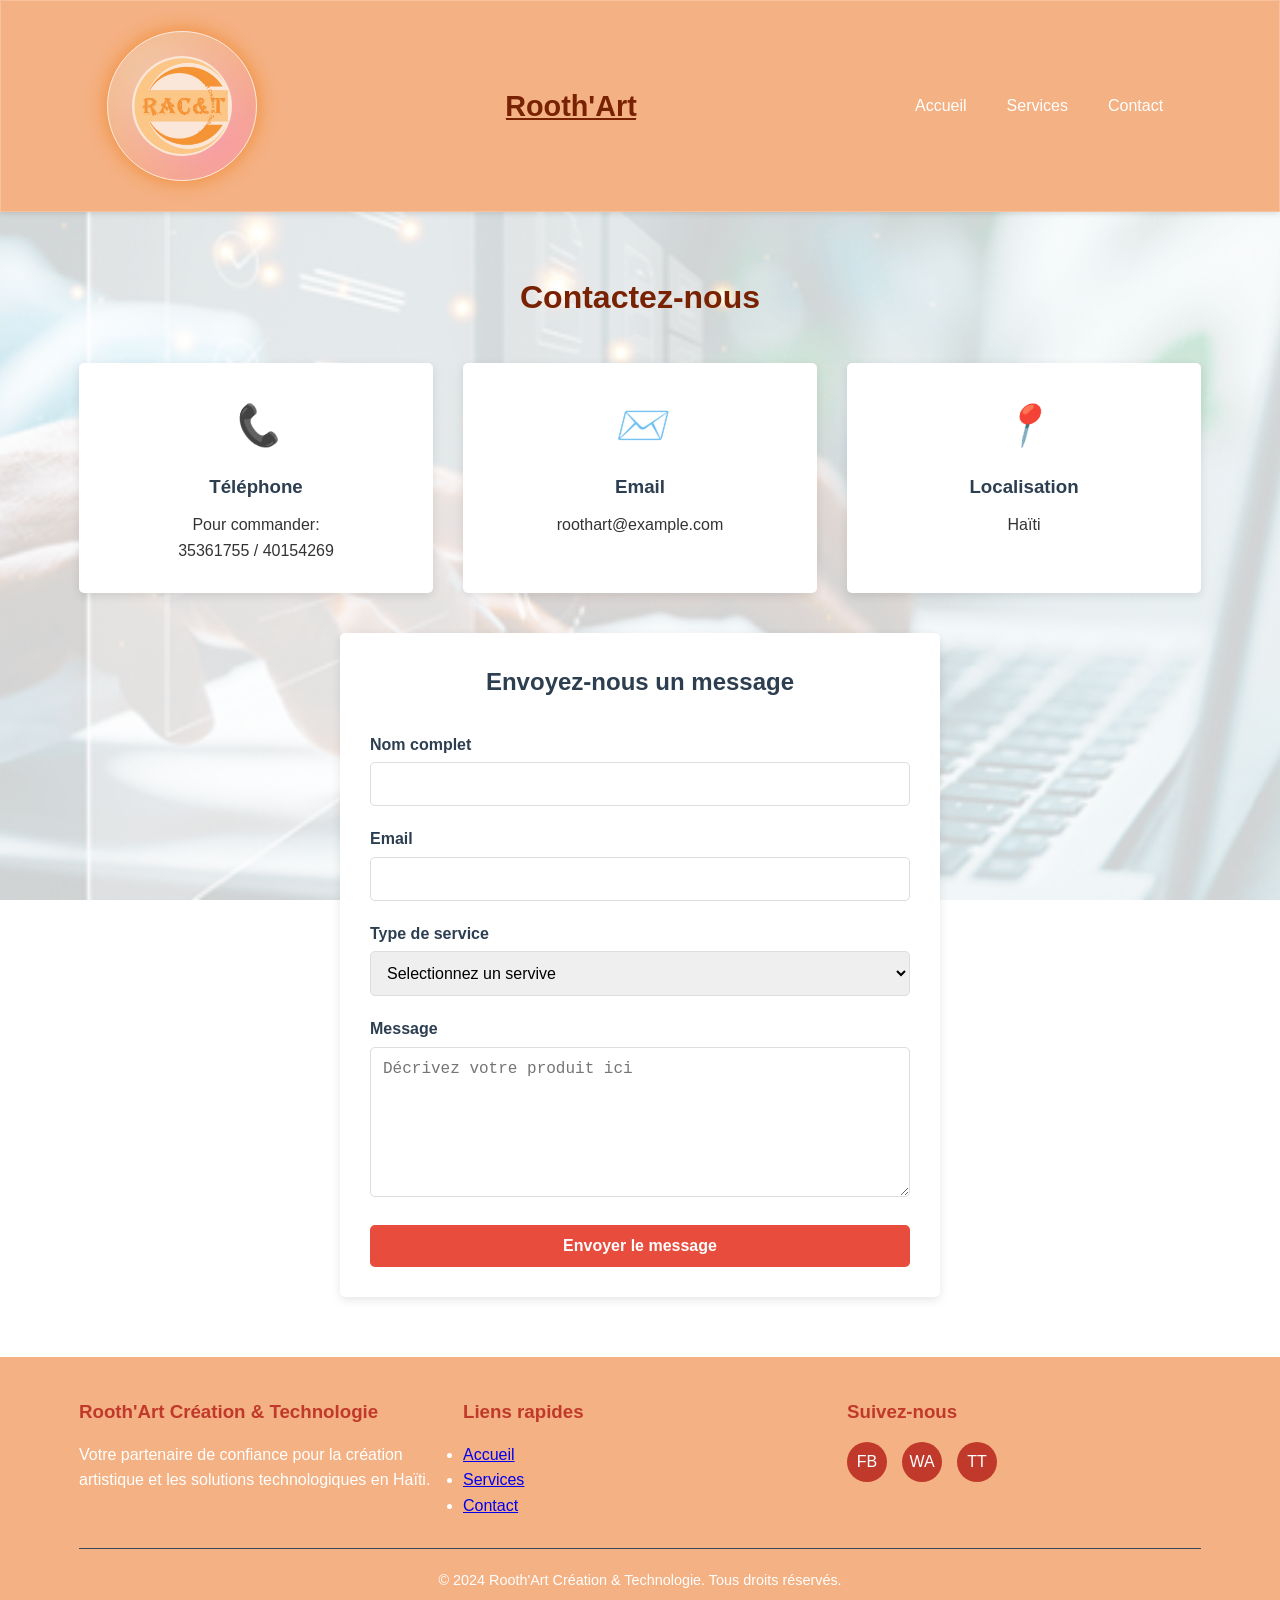
==== commit 580b1ba1: "Add files via upload" ====
--- a/contact.html
+++ b/contact.html
@@ -598,16 +598,27 @@
                             <option value="Carte de vite">Carte de visite personalisé </option>
                             <option value="Marque-parge">Marque-parge personalisé</option>
                             <option value="Porte-clé">Porte-clé personalisé</option>
-                            <option value="Poche telephone">Poche téléphone</option>
+                            <option value="Poche telephone">Poche téléphone personnalisé</option>
+                            <option value="encadrement">Encadrement pohto personnalisé</option>
+                            <option value="miroir">Miroir personnalisées</option>
                             <option value="Patisserie">Patisserie</option>
-  
+                            <option value="site">Site e-commerce</option>
+                            <option value="logo">Logo</option>
+                            <option value="flyers">Flyers</option>
+                            <option value="formulaire"> Formulaire d'inscription</option>
+                            <option value="calendrier"> Calendrier</option>
+                            
                         </div>
                         
                             </select>
                         </div>
                         <div class="form-group">
                             <label for="message">Message</label>
-                            <textarea id="message" name="message" class="form-control" required></textarea>
+                            <textarea id="message" name="message" placeholder="Décrivez votre produit ici" class="form-control" required></textarea>
+                              
+                              
+                              
+            
                         </div>
                     
                         <button type="submit" class="btn">Envoyer le message</button>
